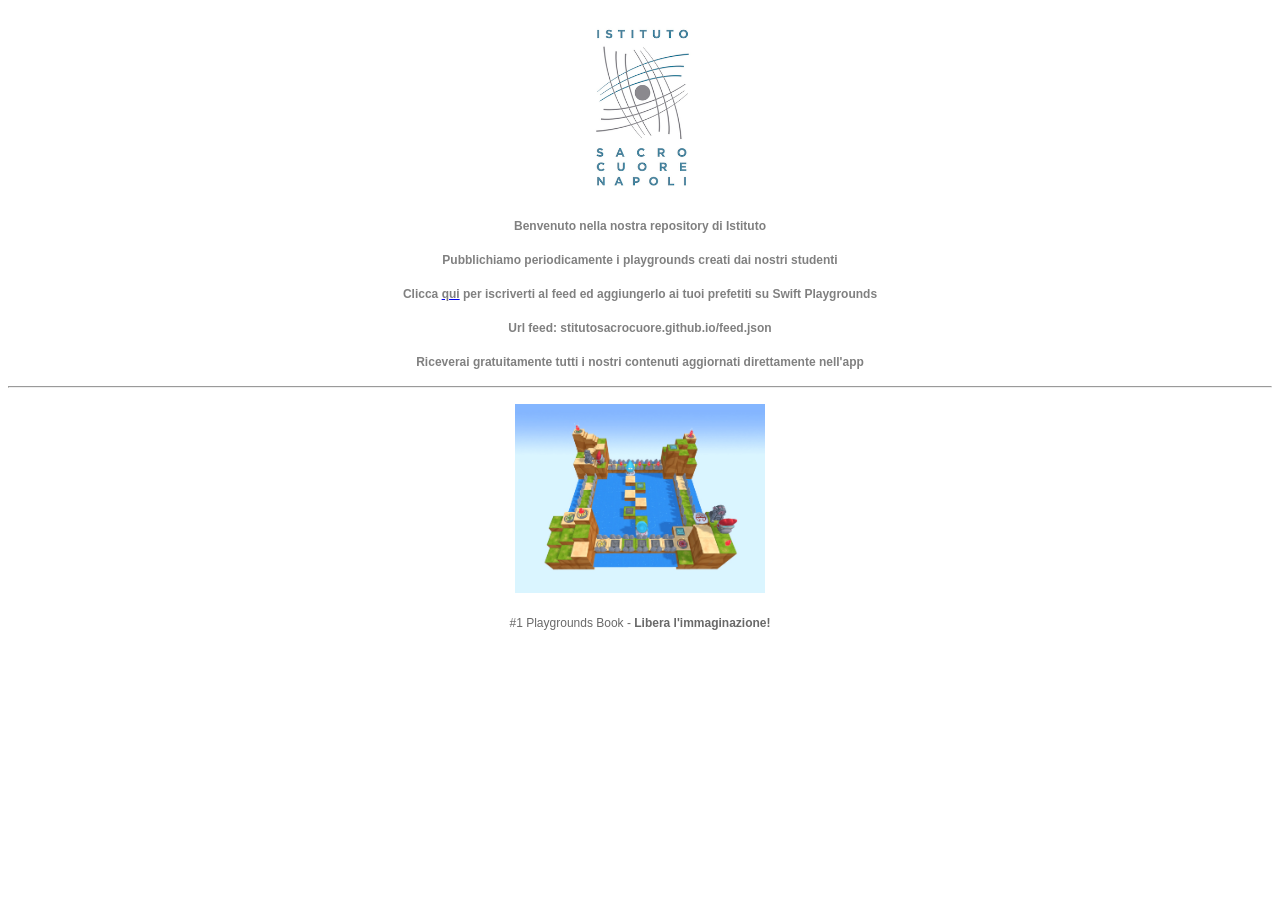
==== index.html @ 03a6ab20 "Update index.html" ====
<!doctype html>
<html>
<head>
	<title>HTML Editor - Full Version</title>
</head>
<body>
<p style="text-align: center;"><img alt="" src="https://istitutosacrocuore.github.io/Logo_SacroCuore.png" style="width: 105px; height: 180px;" /></p>

<p style="text-align: center;"><span style="color:#808080;"><span style="font-family:tahoma,geneva,sans-serif;"><strong style="font-size: 12px; font-family: Geneva, Arial, Helvetica, sans-serif;">Benvenuto nella nostra repository di Istituto</strong></span></span></p>

<p style="text-align: center;"><span style="color:#808080;"><span style="font-family:tahoma,geneva,sans-serif;"><strong style="font-size: 12px; font-family: Geneva, Arial, Helvetica, sans-serif;">Pubblichiamo periodicamente&nbsp;i&nbsp;playgrounds&nbsp;creati dai nostri studenti</strong></span></span></p>

<p style="text-align: center;"><span style="font-family:tahoma,geneva,sans-serif;"><span style="font-size:12px;"><strong style="font-family: Geneva, Arial, Helvetica, sans-serif;"><span style="color:#808080;">Clicca&nbsp;</span><a href="https://istitutosacrocuore.github.io/feed.json"><span style="color:#808080;">qui</span></a><span style="color:#808080;">&nbsp;per iscriverti al feed ed&nbsp;aggiungerlo&nbsp;ai tuoi prefetiti&nbsp;su Swift Playgrounds</span></strong></span></span></p>

<p style="text-align: center;"><span style="color:#808080;"><span style="font-family:tahoma,geneva,sans-serif;"><strong style="font-size: 12px; font-family: Geneva, Arial, Helvetica, sans-serif;">Url feed: stitutosacrocuore.github.io/feed.json</strong></span></span></p>

<p style="text-align: center;"><span style="color:#808080;"><span style="font-family:tahoma,geneva,sans-serif;"><span style="font-size:12px;"><strong style="font-family: Geneva, Arial, Helvetica, sans-serif;">Riceverai gratuitamente tutti i nostri contenuti aggiornati direttamente nell&#39;app</strong></span></span></span></p>

<hr />
<p style="text-align: center;"><img alt="" src="https://istitutosacrocuore.github.io/3DWorlds/cover.png" style="width: 250px; height: 189px;" /></p>

<p style="text-align: center;">&nbsp;<span style="color:#696969;"><span style="font-size:12px;"><span style="font-family:lucida sans unicode,lucida grande,sans-serif;">#1 Playgrounds Book -<strong>&nbsp;</strong></span></span></span><strong><span style="text-align: center; font-size: 12px;"><span style="color: rgb(105, 105, 105);"><span style="font-family: &quot;lucida sans unicode&quot;, &quot;lucida grande&quot;, sans-serif;">Libera l&#39;immaginazione!</span></span></span><span style="text-align: center;">&nbsp;</span></strong></p>
</body>
</html>
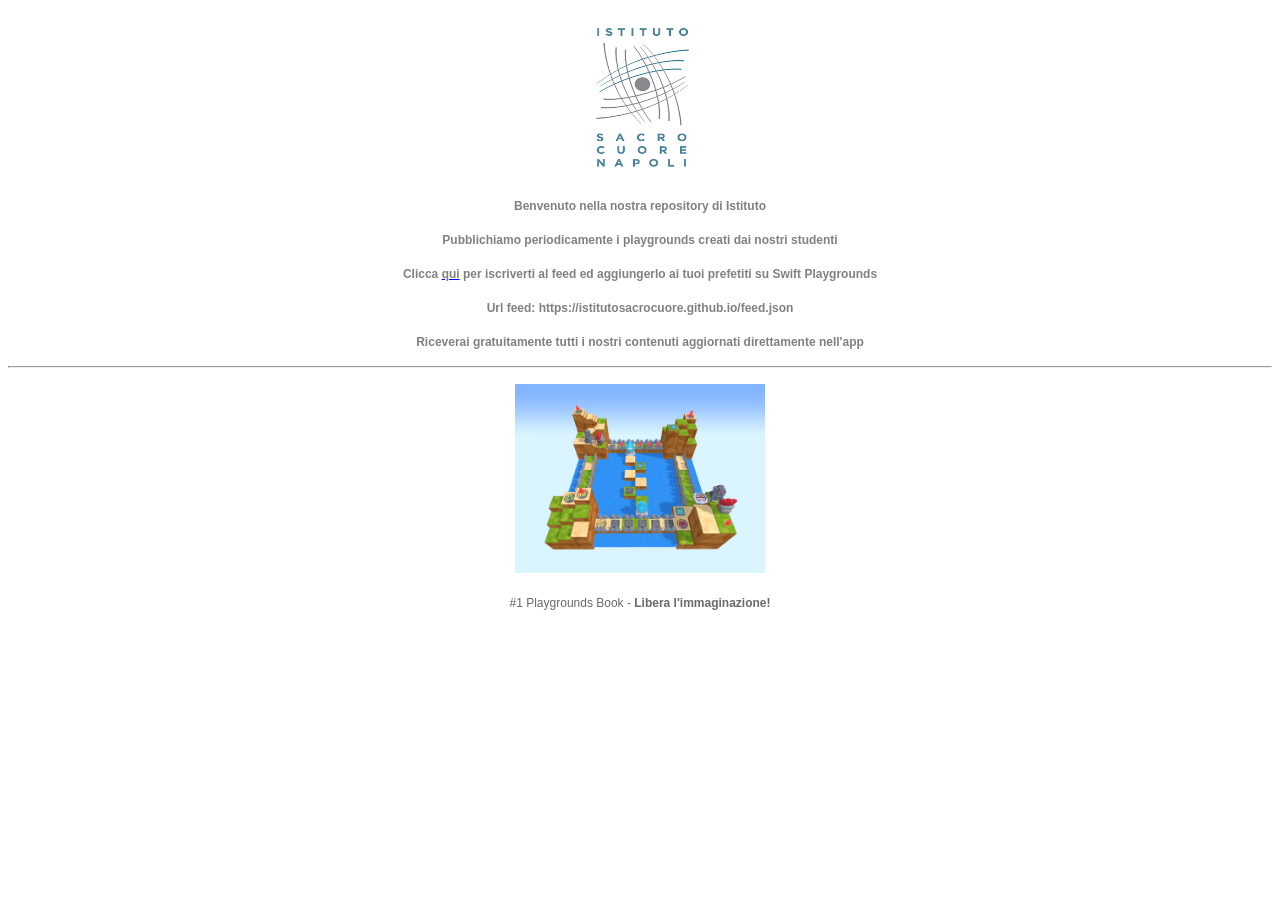
==== commit 97a07b99: "Update index.html" ====
--- a/index.html
+++ b/index.html
@@ -4,15 +4,15 @@
 	<title>HTML Editor - Full Version</title>
 </head>
 <body>
-<p style="text-align: center;"><img alt="" src="https://istitutosacrocuore.github.io/Logo_SacroCuore.png" style="width: 105px; height: 180px;" /></p>
+<p style="text-align: center;"><img alt="" src="https://istitutosacrocuore.github.io/Logo_SacroCuore.png" style="width: 105px; height: 160px;" /></p>
 
 <p style="text-align: center;"><span style="color:#808080;"><span style="font-family:tahoma,geneva,sans-serif;"><strong style="font-size: 12px; font-family: Geneva, Arial, Helvetica, sans-serif;">Benvenuto nella nostra repository di Istituto</strong></span></span></p>
 
 <p style="text-align: center;"><span style="color:#808080;"><span style="font-family:tahoma,geneva,sans-serif;"><strong style="font-size: 12px; font-family: Geneva, Arial, Helvetica, sans-serif;">Pubblichiamo periodicamente&nbsp;i&nbsp;playgrounds&nbsp;creati dai nostri studenti</strong></span></span></p>
 
-<p style="text-align: center;"><span style="font-family:tahoma,geneva,sans-serif;"><span style="font-size:12px;"><strong style="font-family: Geneva, Arial, Helvetica, sans-serif;"><span style="color:#808080;">Clicca&nbsp;</span><a href="https://istitutosacrocuore.github.io/feed.json"><span style="color:#808080;">qui</span></a><span style="color:#808080;">&nbsp;per iscriverti al feed ed&nbsp;aggiungerlo&nbsp;ai tuoi prefetiti&nbsp;su Swift Playgrounds</span></strong></span></span></p>
+<p style="text-align: center;"><span style="font-family:tahoma,geneva,sans-serif;"><span style="font-size:12px;"><strong style="font-family: Geneva, Arial, Helvetica, sans-serif;"><span style="color:#808080;">Clicca&nbsp;</span><a href="https://vimeo.com/349644074"><span style="color:#808080;">qui</span></a><span style="color:#808080;">&nbsp;per iscriverti al feed ed&nbsp;aggiungerlo&nbsp;ai tuoi prefetiti&nbsp;su Swift Playgrounds</span></strong></span></span></p>
 
-<p style="text-align: center;"><span style="color:#808080;"><span style="font-family:tahoma,geneva,sans-serif;"><strong style="font-size: 12px; font-family: Geneva, Arial, Helvetica, sans-serif;">Url feed: stitutosacrocuore.github.io/feed.json</strong></span></span></p>
+<p style="text-align: center;"><span style="color:#808080;"><span style="font-family:tahoma,geneva,sans-serif;"><strong style="font-size: 12px; font-family: Geneva, Arial, Helvetica, sans-serif;">Url feed: https://istitutosacrocuore.github.io/feed.json</strong></span></span></p>
 
 <p style="text-align: center;"><span style="color:#808080;"><span style="font-family:tahoma,geneva,sans-serif;"><span style="font-size:12px;"><strong style="font-family: Geneva, Arial, Helvetica, sans-serif;">Riceverai gratuitamente tutti i nostri contenuti aggiornati direttamente nell&#39;app</strong></span></span></span></p>
 
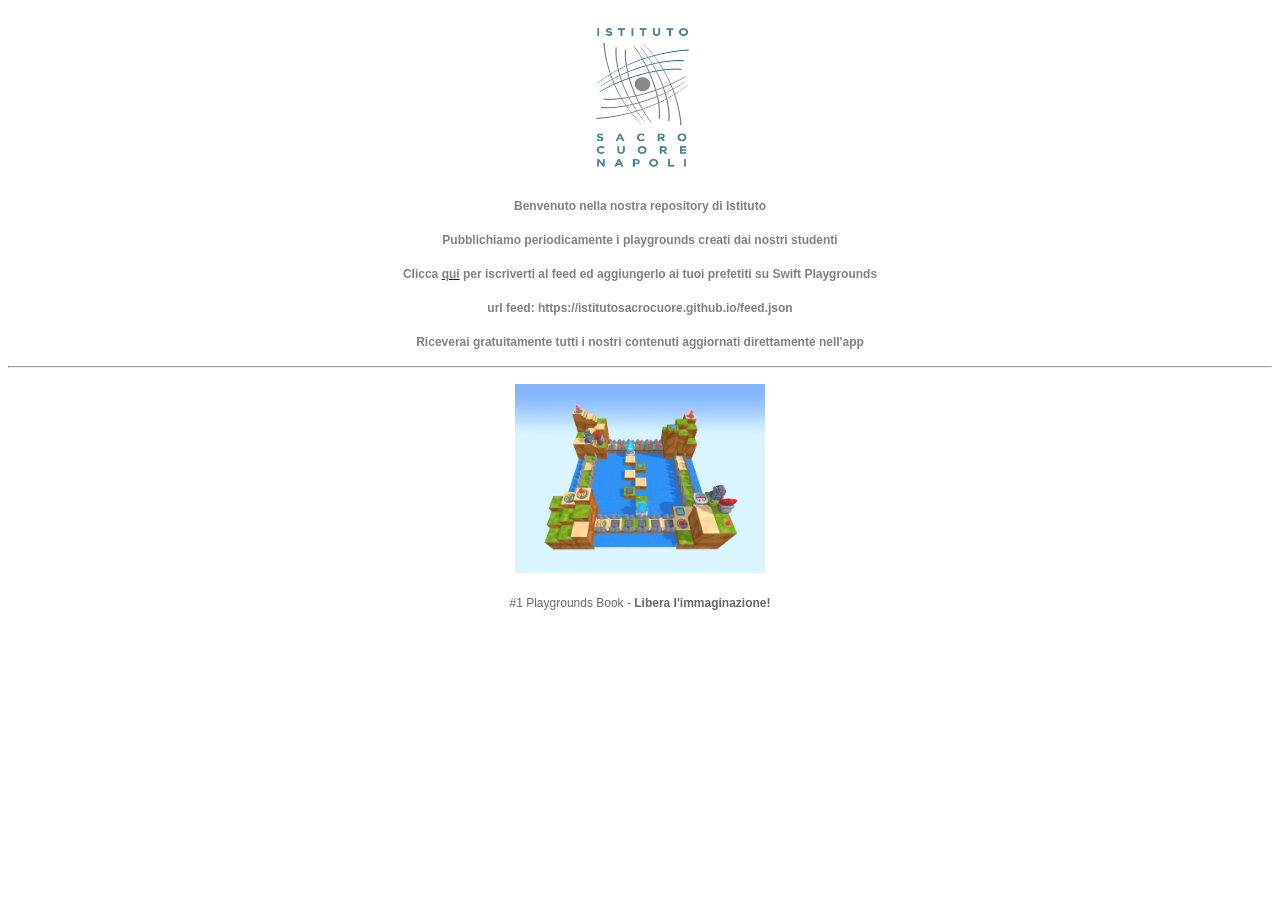
==== commit 0ba49684: "Update index.html" ====
--- a/index.html
+++ b/index.html
@@ -12,7 +12,7 @@
 
 <p style="text-align: center;"><span style="font-family:tahoma,geneva,sans-serif;"><span style="font-size:12px;"><strong style="font-family: Geneva, Arial, Helvetica, sans-serif;"><span style="color:#808080;">Clicca&nbsp;</span><a href="https://vimeo.com/349644074"><span style="color:#808080;">qui</span></a><span style="color:#808080;">&nbsp;per iscriverti al feed ed&nbsp;aggiungerlo&nbsp;ai tuoi prefetiti&nbsp;su Swift Playgrounds</span></strong></span></span></p>
 
-<p style="text-align: center;"><span style="color:#808080;"><span style="font-family:tahoma,geneva,sans-serif;"><strong style="font-size: 12px; font-family: Geneva, Arial, Helvetica, sans-serif;">Url feed: https://istitutosacrocuore.github.io/feed.json</strong></span></span></p>
+<p style="text-align: center;"><span style="color:#808080;"><span style="font-family:tahoma,geneva,sans-serif;"><strong style="font-size: 12px; font-family: Geneva, Arial, Helvetica, sans-serif;">url feed: https://istitutosacrocuore.github.io/feed.json</strong></span></span></p>
 
 <p style="text-align: center;"><span style="color:#808080;"><span style="font-family:tahoma,geneva,sans-serif;"><span style="font-size:12px;"><strong style="font-family: Geneva, Arial, Helvetica, sans-serif;">Riceverai gratuitamente tutti i nostri contenuti aggiornati direttamente nell&#39;app</strong></span></span></span></p>
 
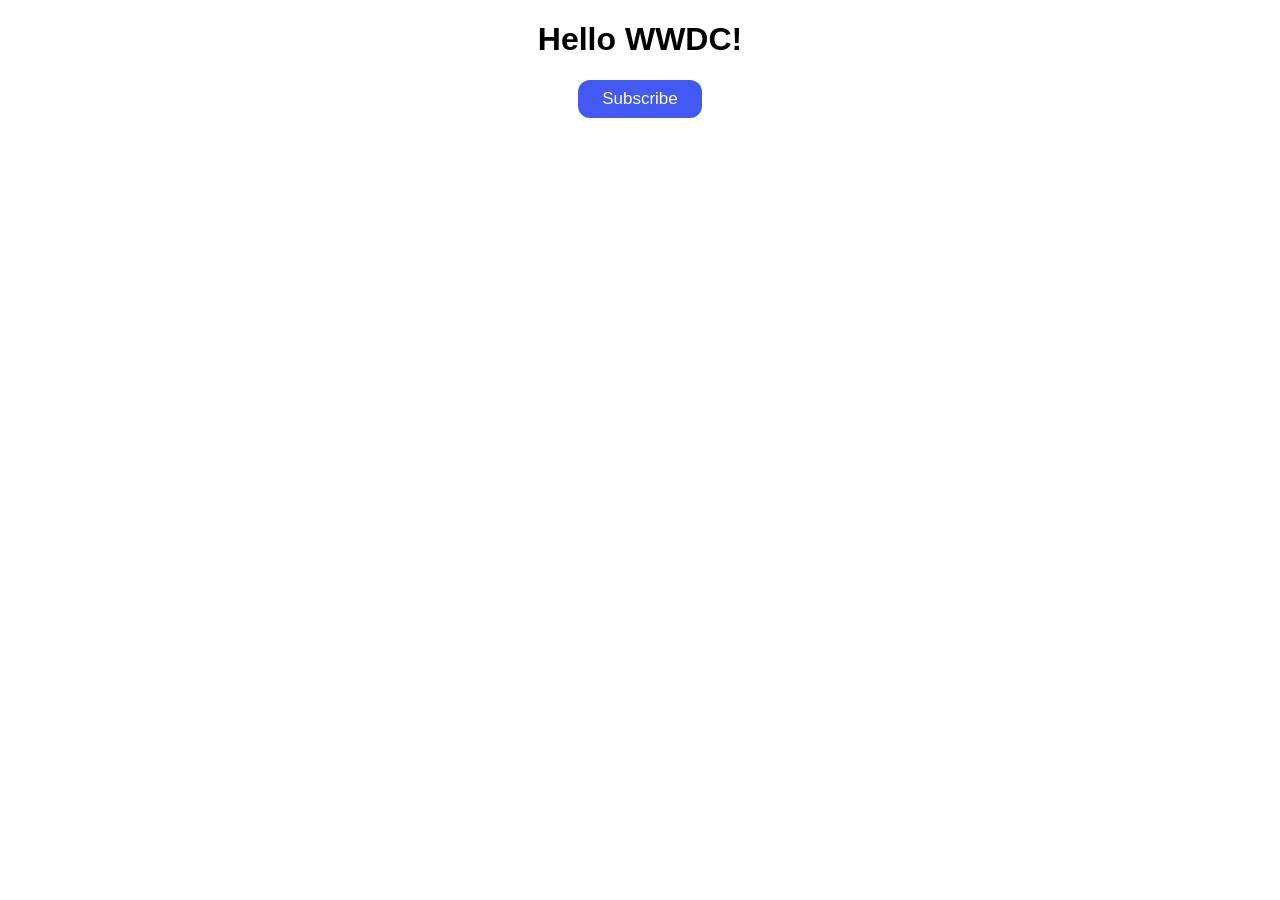
==== commit cd666770: "update" ====
--- a/index.html
+++ b/index.html
@@ -1,24 +1,10 @@
-<!doctype html>
-<html>
-<head>
-	<title>HTML Editor - Full Version</title>
-</head>
-<body>
-<p style="text-align: center;"><img alt="" src="https://istitutosacrocuore.github.io/Logo_SacroCuore.png" style="width: 105px; height: 160px;" /></p>
+<!DOCTYPE html>
+<html lang="en-US">
 
-<p style="text-align: center;"><span style="color:#808080;"><span style="font-family:tahoma,geneva,sans-serif;"><strong style="font-size: 12px; font-family: Geneva, Arial, Helvetica, sans-serif;">Benvenuto nella nostra repository di Istituto</strong></span></span></p>
+	<link rel="stylesheet" href="style.css">
 
-<p style="text-align: center;"><span style="color:#808080;"><span style="font-family:tahoma,geneva,sans-serif;"><strong style="font-size: 12px; font-family: Geneva, Arial, Helvetica, sans-serif;">Pubblichiamo periodicamente&nbsp;i&nbsp;playgrounds&nbsp;creati dai nostri studenti</strong></span></span></p>
+	<h1 class="title">Hello WWDC!</h1>
 
-<p style="text-align: center;"><span style="font-family:tahoma,geneva,sans-serif;"><span style="font-size:12px;"><strong style="font-family: Geneva, Arial, Helvetica, sans-serif;"><span style="color:#808080;">Clicca&nbsp;</span><a href="https://vimeo.com/349644074"><span style="color:#808080;">qui</span></a><span style="color:#808080;">&nbsp;per iscriverti al feed ed&nbsp;aggiungerlo&nbsp;ai tuoi prefetiti&nbsp;su Swift Playgrounds</span></strong></span></span></p>
+	<a href="https://developer.apple.com/ul/sp0?url=https://WWDCSwiftPlaygrounds2019.github.io/feed.json" class="button"> Subscribe </a>
 
-<p style="text-align: center;"><span style="color:#808080;"><span style="font-family:tahoma,geneva,sans-serif;"><strong style="font-size: 12px; font-family: Geneva, Arial, Helvetica, sans-serif;">url feed: https://istitutosacrocuore.github.io/feed.json</strong></span></span></p>
-
-<p style="text-align: center;"><span style="color:#808080;"><span style="font-family:tahoma,geneva,sans-serif;"><span style="font-size:12px;"><strong style="font-family: Geneva, Arial, Helvetica, sans-serif;">Riceverai gratuitamente tutti i nostri contenuti aggiornati direttamente nell&#39;app</strong></span></span></span></p>
-
-<hr />
-<p style="text-align: center;"><img alt="" src="https://istitutosacrocuore.github.io/3DWorlds/cover.png" style="width: 250px; height: 189px;" /></p>
-
-<p style="text-align: center;">&nbsp;<span style="color:#696969;"><span style="font-size:12px;"><span style="font-family:lucida sans unicode,lucida grande,sans-serif;">#1 Playgrounds Book -<strong>&nbsp;</strong></span></span></span><strong><span style="text-align: center; font-size: 12px;"><span style="color: rgb(105, 105, 105);"><span style="font-family: &quot;lucida sans unicode&quot;, &quot;lucida grande&quot;, sans-serif;">Libera l&#39;immaginazione!</span></span></span><span style="text-align: center;">&nbsp;</span></strong></p>
-</body>
-</html>
+</html>
--- a/style.css
+++ b/style.css
@@ -0,0 +1,21 @@
+html {
+	font-family: sans-serif;
+}
+
+.title {
+	text-align: center;
+}
+
+.button {
+    background-color: #4259f4;
+    color: white;
+    margin: auto;
+    padding: 9px 12px;
+    text-align: center;
+    text-decoration: none;
+    display: block;
+    width: 100px;
+    font-size: 17px;
+    font-weight: lighter;
+    border-radius: 12px;
+}
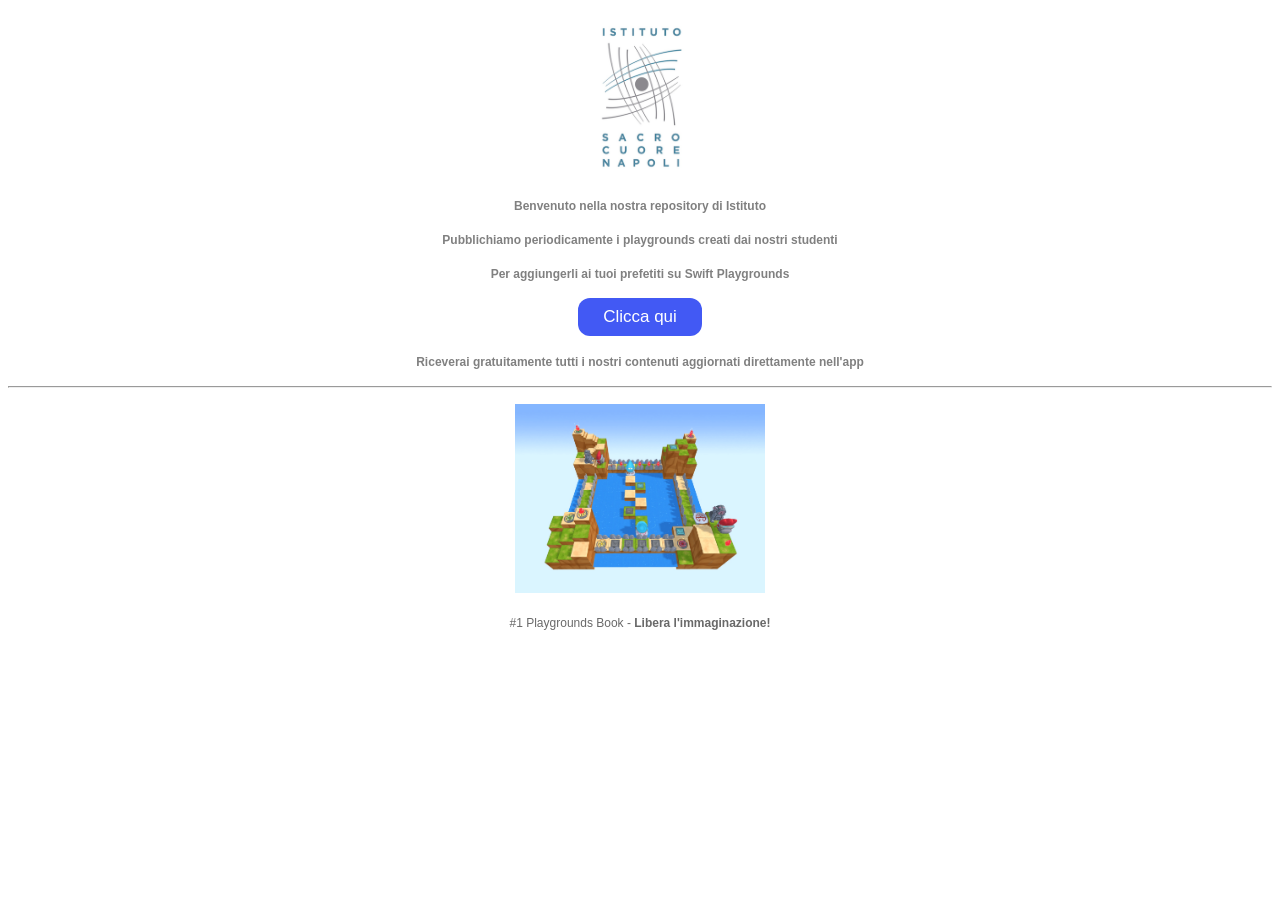
==== commit b872c30c: "update" ====
--- a/index.html
+++ b/index.html
@@ -1,10 +1,21 @@
-<!DOCTYPE html>
-<html lang="en-US">
+<!doctype html>
+<html>
+<body>
+<link rel="stylesheet" href="style.css">
+<p style="text-align: center;"><img alt="" src="https://istitutosacrocuore.github.io/Logo_SacroCuore.png" style="width: 90px; height: 160px;" /></p>
+<p style="text-align: center;"><span style="color:#808080;"><span style="font-family:tahoma,geneva,sans-serif;"><strong style="font-size: 12px; font-family: Geneva, Arial, Helvetica, sans-serif;">Benvenuto nella nostra repository di Istituto</strong></span></span></p>
 
-	<link rel="stylesheet" href="style.css">
+<p style="text-align: center;"><span style="color:#808080;"><span style="font-family:tahoma,geneva,sans-serif;"><strong style="font-size: 12px; font-family: Geneva, Arial, Helvetica, sans-serif;">Pubblichiamo periodicamente&nbsp;i&nbsp;playgrounds&nbsp;creati dai nostri studenti</strong></span></span></p>
 
-	<h1 class="title">Hello WWDC!</h1>
+<p style="text-align: center;"><span style="font-family:tahoma,geneva,sans-serif;"><span style="font-size:12px;"><strong style="font-family: Geneva, Arial, Helvetica, sans-serif;"><span style="color:#808080;">Per&nbsp;aggiungerli&nbsp;ai tuoi prefetiti&nbsp;su Swift Playgrounds</span></strong></span></span></p>
 
-	<a href="https://developer.apple.com/ul/sp0?url=https://WWDCSwiftPlaygrounds2019.github.io/feed.json" class="button"> Subscribe </a>
+<a href="https://developer.apple.com/ul/sp0?url=https://istitutosacrocuore.github.io/feed.json" class="button"> Clicca qui </a>
 
-</html>+<p style="text-align: center;"><span style="color:#808080;"><span style="font-family:tahoma,geneva,sans-serif;"><span style="font-size:12px;"><strong style="font-family: Geneva, Arial, Helvetica, sans-serif;">Riceverai gratuitamente tutti i nostri contenuti aggiornati direttamente nell&#39;app</strong></span></span></span></p>
+
+<hr />
+<p style="text-align: center;"><img alt="" src="https://istitutosacrocuore.github.io/3DWorlds/cover.png" style="width: 250px; height: 189px;" /></p>
+
+<p style="text-align: center;">&nbsp;<span style="color:#696969;"><span style="font-size:12px;"><span style="font-family:lucida sans unicode,lucida grande,sans-serif;">#1 Playgrounds Book -<strong>&nbsp;</strong></span></span></span><strong><span style="text-align: center; font-size: 12px;"><span style="color: rgb(105, 105, 105);"><span style="font-family: &quot;lucida sans unicode&quot;, &quot;lucida grande&quot;, sans-serif;">Libera l&#39;immaginazione!</span></span></span><span style="text-align: center;">&nbsp;</span></strong></p>
+</body>
+</html>
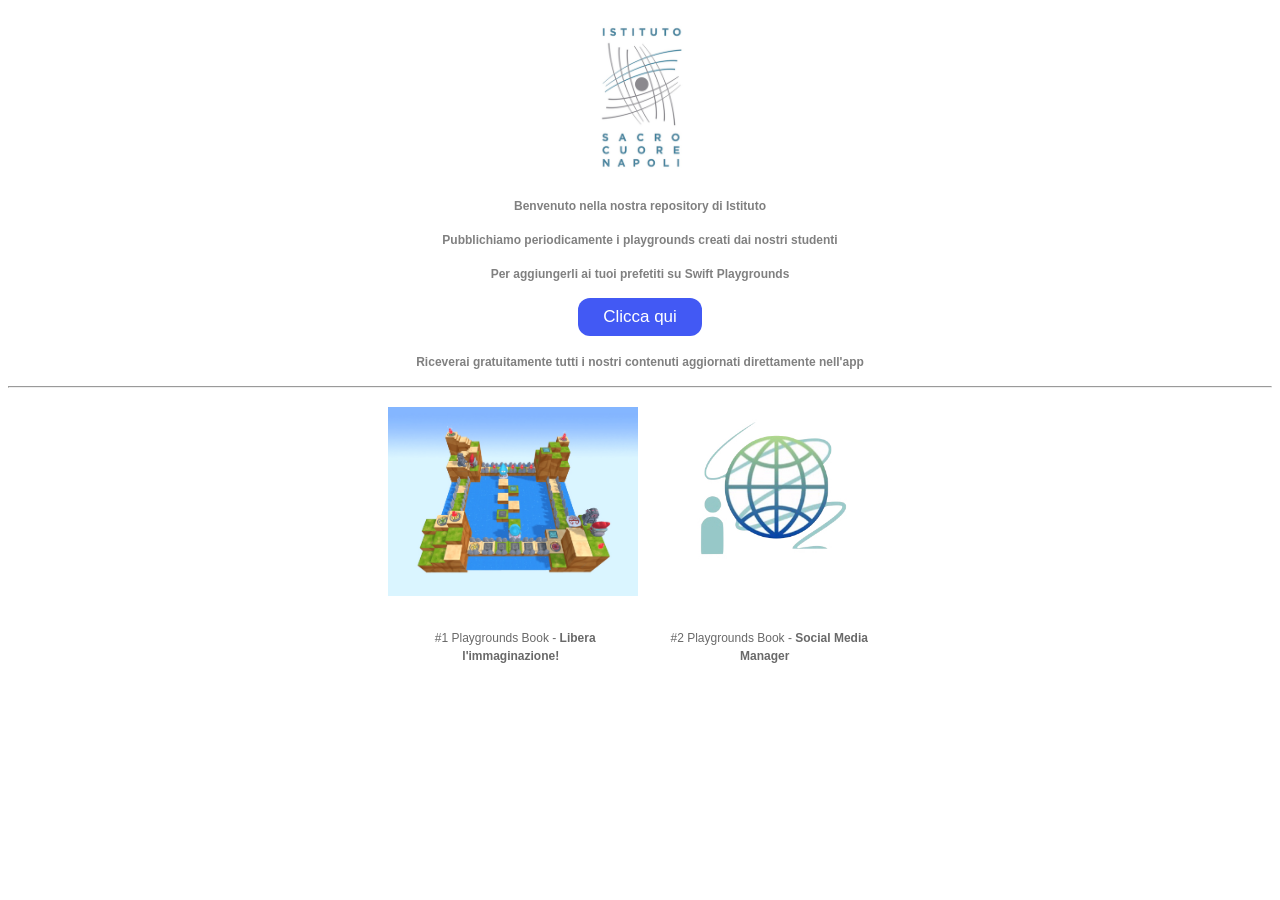
==== commit cc48fc09: "Update index.html" ====
--- a/index.html
+++ b/index.html
@@ -14,8 +14,18 @@
 <p style="text-align: center;"><span style="color:#808080;"><span style="font-family:tahoma,geneva,sans-serif;"><span style="font-size:12px;"><strong style="font-family: Geneva, Arial, Helvetica, sans-serif;">Riceverai gratuitamente tutti i nostri contenuti aggiornati direttamente nell&#39;app</strong></span></span></span></p>
 
 <hr />
-<p style="text-align: center;"><img alt="" src="https://istitutosacrocuore.github.io/3DWorlds/cover.png" style="width: 250px; height: 189px;" /></p>
-
-<p style="text-align: center;">&nbsp;<span style="color:#696969;"><span style="font-size:12px;"><span style="font-family:lucida sans unicode,lucida grande,sans-serif;">#1 Playgrounds Book -<strong>&nbsp;</strong></span></span></span><strong><span style="text-align: center; font-size: 12px;"><span style="color: rgb(105, 105, 105);"><span style="font-family: &quot;lucida sans unicode&quot;, &quot;lucida grande&quot;, sans-serif;">Libera l&#39;immaginazione!</span></span></span><span style="text-align: center;">&nbsp;</span></strong></p>
-</body>
+<table style="width: 392px; margin-left: auto; margin-right: auto;">
+<tbody>
+<tr>
+<td style="width: 250px;"><img style="width: 250px; height: 189px;" src="https://istitutosacrocuore.github.io/3DWorlds/cover.png" alt="" /></td>
+<td style="width: 138px;"><strong><img src="https://istitutosacrocuore.github.io/SocialMediaPM/socialMediaManagerLogov2.png" alt="" width="250" height="187" />&nbsp;</strong></td>
+</tr>
+<tr>
+<td style="text-align: center;">&nbsp;<span style="color: #696969;"><span style="font-size: 12px;"><span style="font-family: lucida sans unicode,lucida grande,sans-serif;">#1 Playgrounds Book -<strong>&nbsp;</strong></span></span></span><strong><span style="text-align: center; font-size: 12px;"><span style="color: #696969;"><span style="font-family: 'lucida sans unicode', 'lucida grande', sans-serif;">Libera l'immaginazione!</span></span></span><span style="text-align: center;">&nbsp;</span></strong></td>
+<td style="text-align: center;">
+<p>&nbsp;<span style="color: #696969;"><span style="font-size: 12px;"><span style="font-family: lucida sans unicode,lucida grande,sans-serif;">#2 Playgrounds Book -<strong>&nbsp;</strong></span></span></span><strong><span style="text-align: center; font-size: 12px;"><span style="color: #696969;"><span style="font-family: 'lucida sans unicode', 'lucida grande', sans-serif;">Social Media Manager</span></span></span><span style="text-align: center;">&nbsp;</span></strong></p>
+</td>
+</tr>
+</tbody>
+</table></body>
 </html>
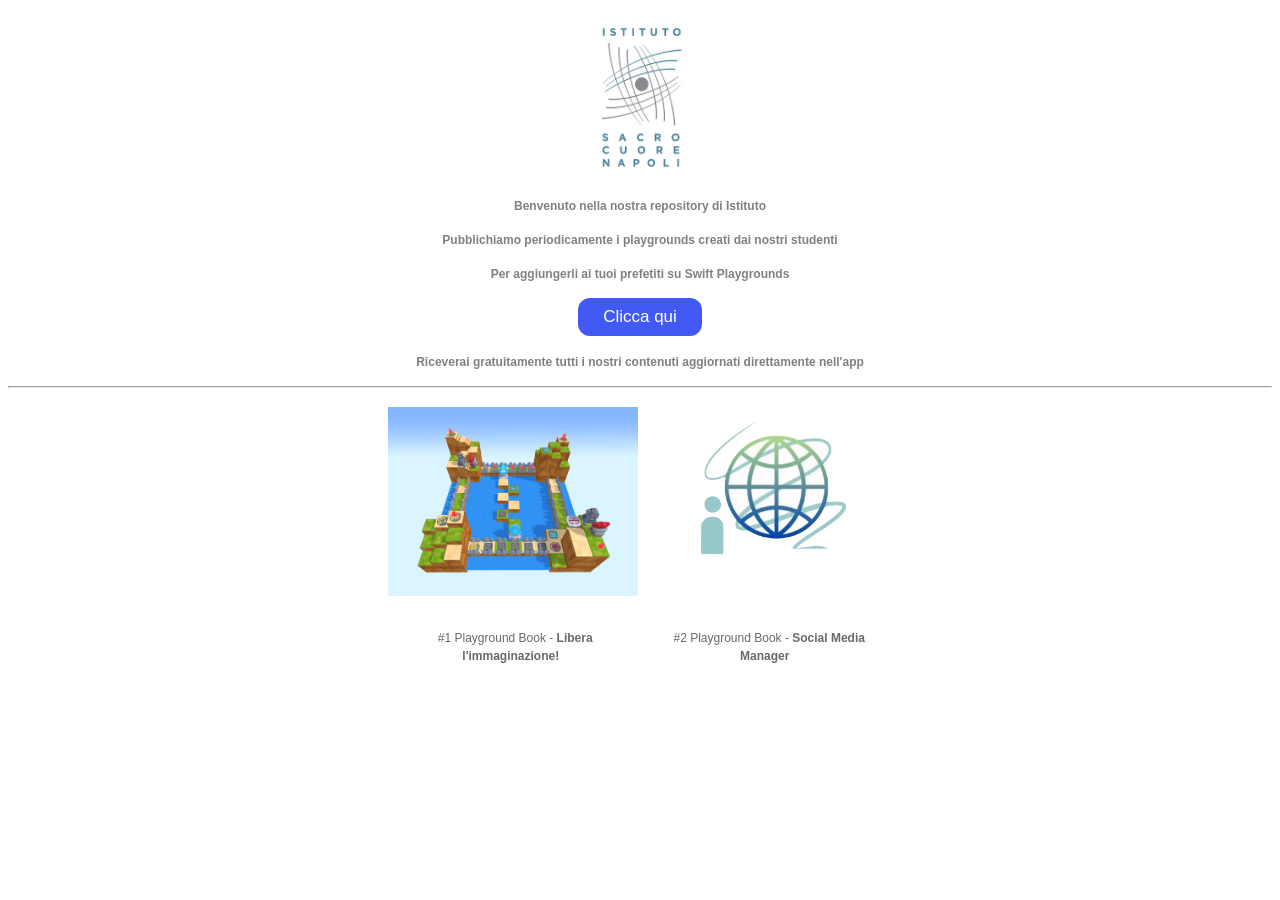
==== commit 876e43f8: "Update index.html" ====
--- a/index.html
+++ b/index.html
@@ -21,9 +21,9 @@
 <td style="width: 138px;"><strong><img src="https://istitutosacrocuore.github.io/SocialMediaPM/socialMediaManagerLogov2.png" alt="" width="250" height="187" />&nbsp;</strong></td>
 </tr>
 <tr>
-<td style="text-align: center;">&nbsp;<span style="color: #696969;"><span style="font-size: 12px;"><span style="font-family: lucida sans unicode,lucida grande,sans-serif;">#1 Playgrounds Book -<strong>&nbsp;</strong></span></span></span><strong><span style="text-align: center; font-size: 12px;"><span style="color: #696969;"><span style="font-family: 'lucida sans unicode', 'lucida grande', sans-serif;">Libera l'immaginazione!</span></span></span><span style="text-align: center;">&nbsp;</span></strong></td>
+<td style="text-align: center;">&nbsp;<span style="color: #696969;"><span style="font-size: 12px;"><span style="font-family: lucida sans unicode,lucida grande,sans-serif;">#1 Playground Book -<strong>&nbsp;</strong></span></span></span><strong><span style="text-align: center; font-size: 12px;"><span style="color: #696969;"><span style="font-family: 'lucida sans unicode', 'lucida grande', sans-serif;">Libera l'immaginazione!</span></span></span><span style="text-align: center;">&nbsp;</span></strong></td>
 <td style="text-align: center;">
-<p>&nbsp;<span style="color: #696969;"><span style="font-size: 12px;"><span style="font-family: lucida sans unicode,lucida grande,sans-serif;">#2 Playgrounds Book -<strong>&nbsp;</strong></span></span></span><strong><span style="text-align: center; font-size: 12px;"><span style="color: #696969;"><span style="font-family: 'lucida sans unicode', 'lucida grande', sans-serif;">Social Media Manager</span></span></span><span style="text-align: center;">&nbsp;</span></strong></p>
+<p>&nbsp;<span style="color: #696969;"><span style="font-size: 12px;"><span style="font-family: lucida sans unicode,lucida grande,sans-serif;">#2 Playground Book -<strong>&nbsp;</strong></span></span></span><strong><span style="text-align: center; font-size: 12px;"><span style="color: #696969;"><span style="font-family: 'lucida sans unicode', 'lucida grande', sans-serif;">Social Media Manager</span></span></span><span style="text-align: center;">&nbsp;</span></strong></p>
 </td>
 </tr>
 </tbody>
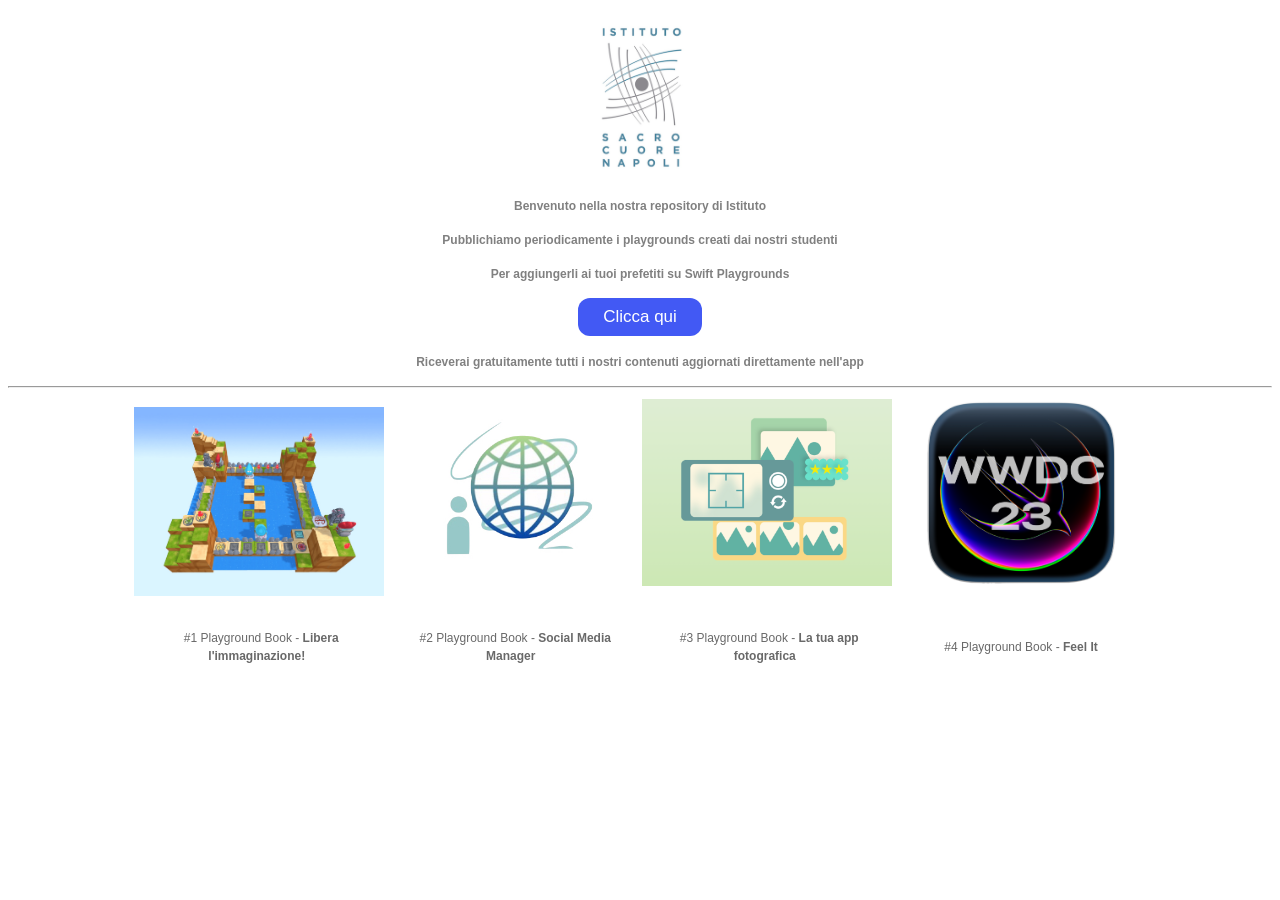
==== commit 85962f0c: "Create index.html" ====
--- a/index.html
+++ b/index.html
@@ -19,12 +19,20 @@
 <tr>
 <td style="width: 250px;"><img style="width: 250px; height: 189px;" src="https://istitutosacrocuore.github.io/3DWorlds/cover.png" alt="" /></td>
 <td style="width: 138px;"><strong><img src="https://istitutosacrocuore.github.io/SocialMediaPM/socialMediaManagerLogov2.png" alt="" width="250" height="187" />&nbsp;</strong></td>
+<td style="width: 138px;"><strong><img src="https://istitutosacrocuore.github.io/cameraCreate/cover.png" alt="" width="250" height="187" />&nbsp;</strong></td>
+<td style="width: 138px;"><strong><img src="https://istitutosacrocuore.github.io/FeelIt/feelItAppIcon.png" alt="" width="250" height="187" />&nbsp;</strong></td>
 </tr>
 <tr>
 <td style="text-align: center;">&nbsp;<span style="color: #696969;"><span style="font-size: 12px;"><span style="font-family: lucida sans unicode,lucida grande,sans-serif;">#1 Playground Book -<strong>&nbsp;</strong></span></span></span><strong><span style="text-align: center; font-size: 12px;"><span style="color: #696969;"><span style="font-family: 'lucida sans unicode', 'lucida grande', sans-serif;">Libera l'immaginazione!</span></span></span><span style="text-align: center;">&nbsp;</span></strong></td>
 <td style="text-align: center;">
 <p>&nbsp;<span style="color: #696969;"><span style="font-size: 12px;"><span style="font-family: lucida sans unicode,lucida grande,sans-serif;">#2 Playground Book -<strong>&nbsp;</strong></span></span></span><strong><span style="text-align: center; font-size: 12px;"><span style="color: #696969;"><span style="font-family: 'lucida sans unicode', 'lucida grande', sans-serif;">Social Media Manager</span></span></span><span style="text-align: center;">&nbsp;</span></strong></p>
 </td>
+<td style="text-align: center;">
+<p>&nbsp;<span style="color: #696969;"><span style="font-size: 12px;"><span style="font-family: lucida sans unicode,lucida grande,sans-serif;">#3 Playground Book -<strong>&nbsp;</strong></span></span></span><strong><span style="text-align: center; font-size: 12px;"><span style="color: #696969;"><span style="font-family: 'lucida sans unicode', 'lucida grande', sans-serif;">La tua app fotografica</span></span></span><span style="text-align: center;">&nbsp;</span></strong></p>
+</td>
+<td style="text-align: center;">
+<p>&nbsp;<span style="color: #696969;"><span style="font-size: 12px;"><span style="font-family: lucida sans unicode,lucida grande,sans-serif;">#4 Playground Book -<strong>&nbsp;</strong></span></span></span><strong><span style="text-align: center; font-size: 12px;"><span style="color: #696969;"><span style="font-family: 'lucida sans unicode', 'lucida grande', sans-serif;">Feel It</span></span></span><span style="text-align: center;">&nbsp;</span></strong></p>
+</td>
 </tr>
 </tbody>
 </table></body>
